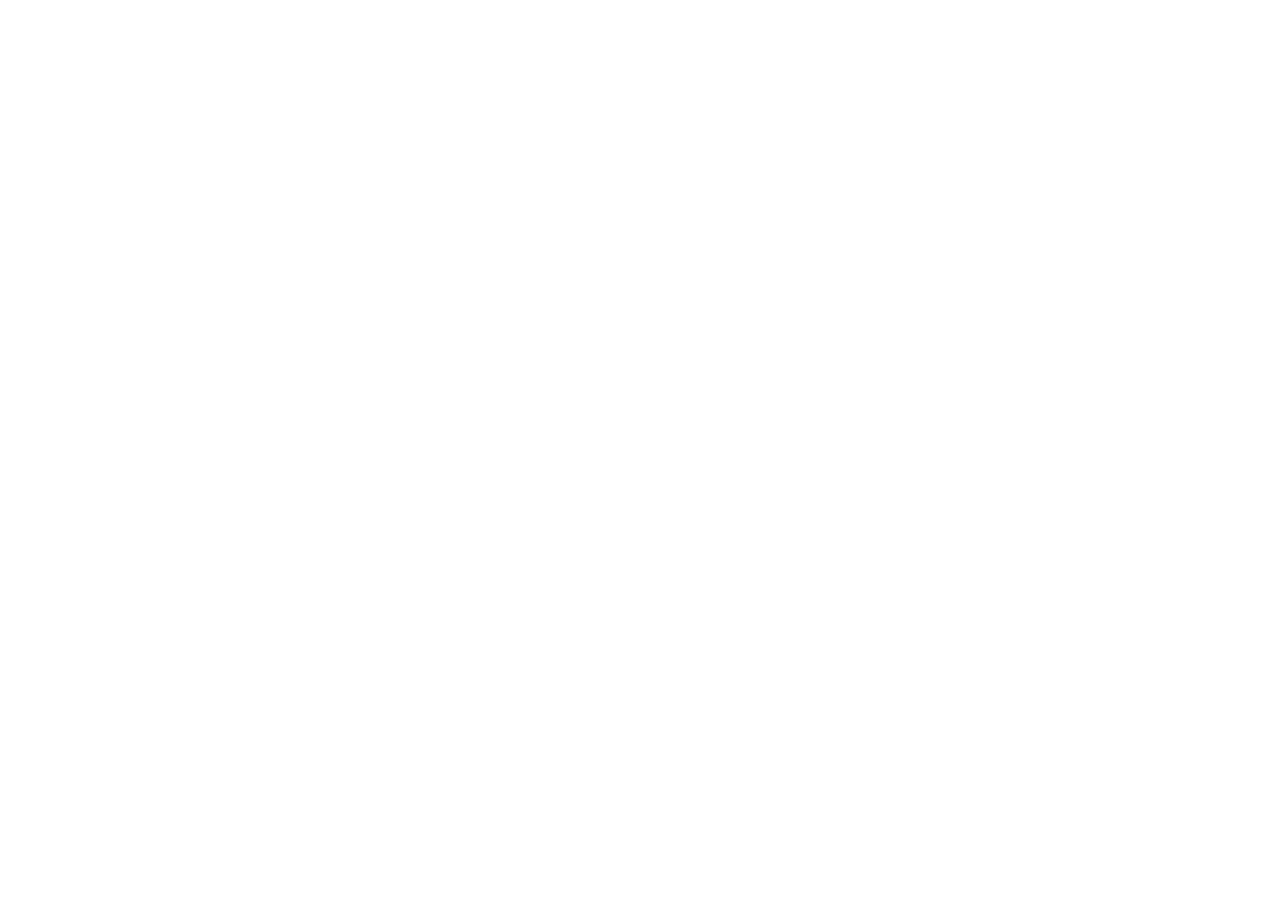
==== Index.html @ c72b049f "Timer" ====
<!DOCTYPE html>
<html lang="en">
  <head>
    <meta charset="UTF-8" />
    <meta http-equiv="X-UA-Compatible" content="IE=edge" />
    <meta name="viewport" content="width=device-width, initial-scale=1.0" />
    <script src="p5.min.js"></script>
    <script src="game.js"></script>
    <title>Document</title>
  </head>
  <body></body>
</html>
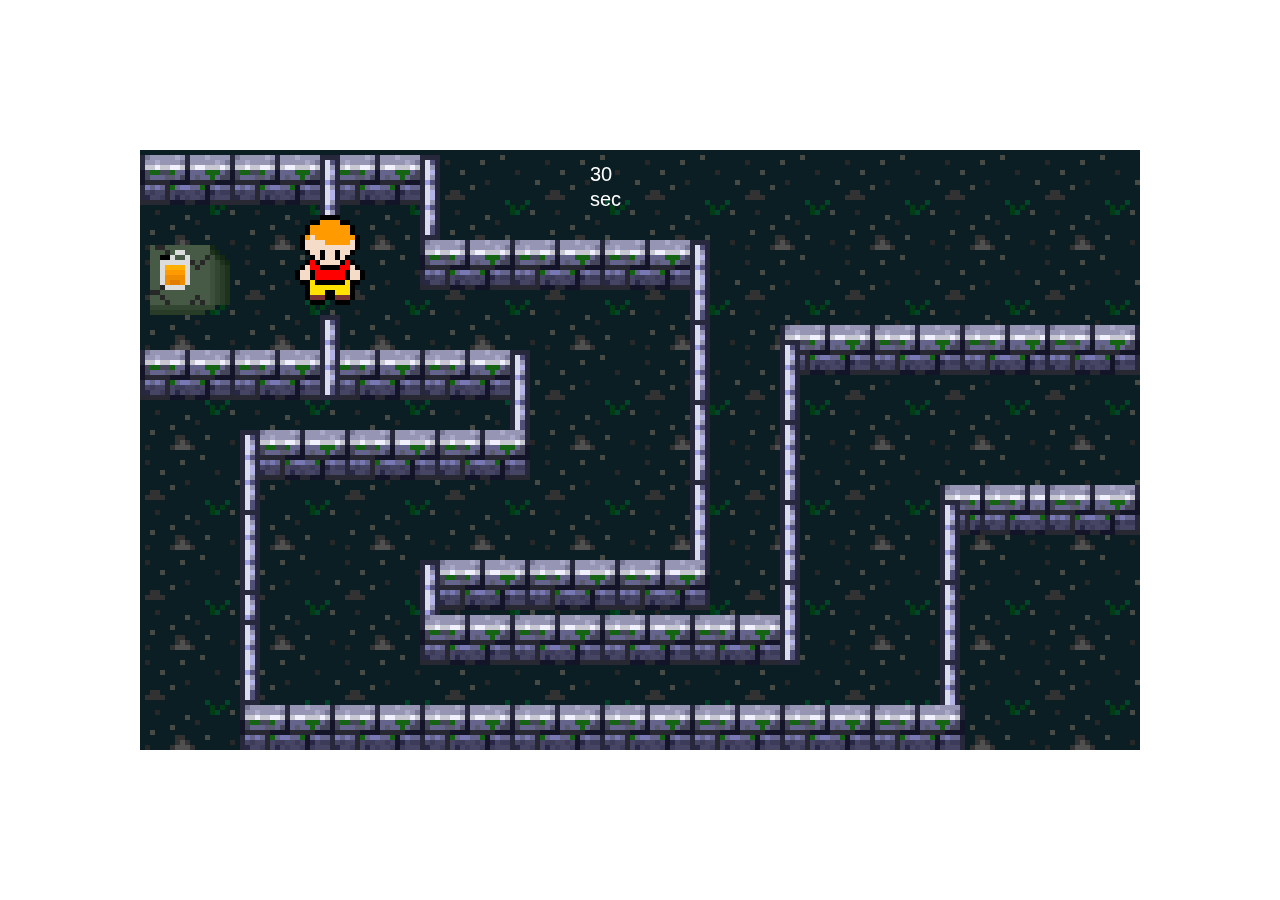
==== commit 60e7fe24: "Making game work again..." ====
--- a/Index.html
+++ b/Index.html
@@ -4,8 +4,8 @@
     <meta charset="UTF-8" />
     <meta http-equiv="X-UA-Compatible" content="IE=edge" />
     <meta name="viewport" content="width=device-width, initial-scale=1.0" />
-    <script src="p5.min.js"></script>
-    <script src="game.js"></script>
+    <script src="/designs/p5.min.js"></script>
+    <script src="/designs/game.js"></script>
     <title>Document</title>
   </head>
   <body></body>
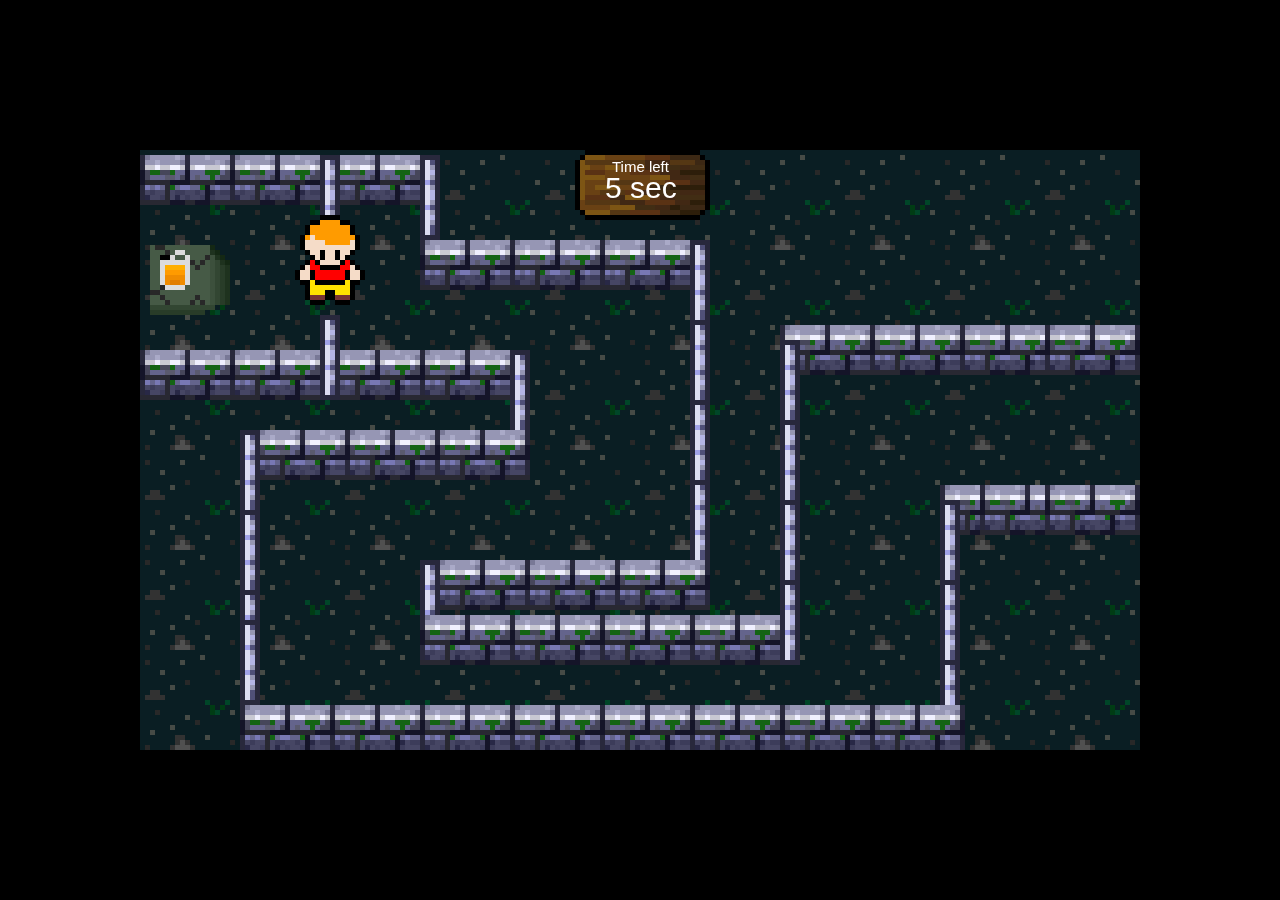
==== commit 55361358: "added css file and background for html-document" ====
--- a/Index.html
+++ b/Index.html
@@ -6,6 +6,7 @@
     <meta name="viewport" content="width=device-width, initial-scale=1.0" />
     <script src="/designs/p5.min.js"></script>
     <script src="/designs/game.js"></script>
+    <link rel="stylesheet" href="main.css" />
     <title>Document</title>
   </head>
   <body></body>
--- a/main.css
+++ b/main.css
@@ -0,0 +1,3 @@
+body {
+  background-color: black;
+}
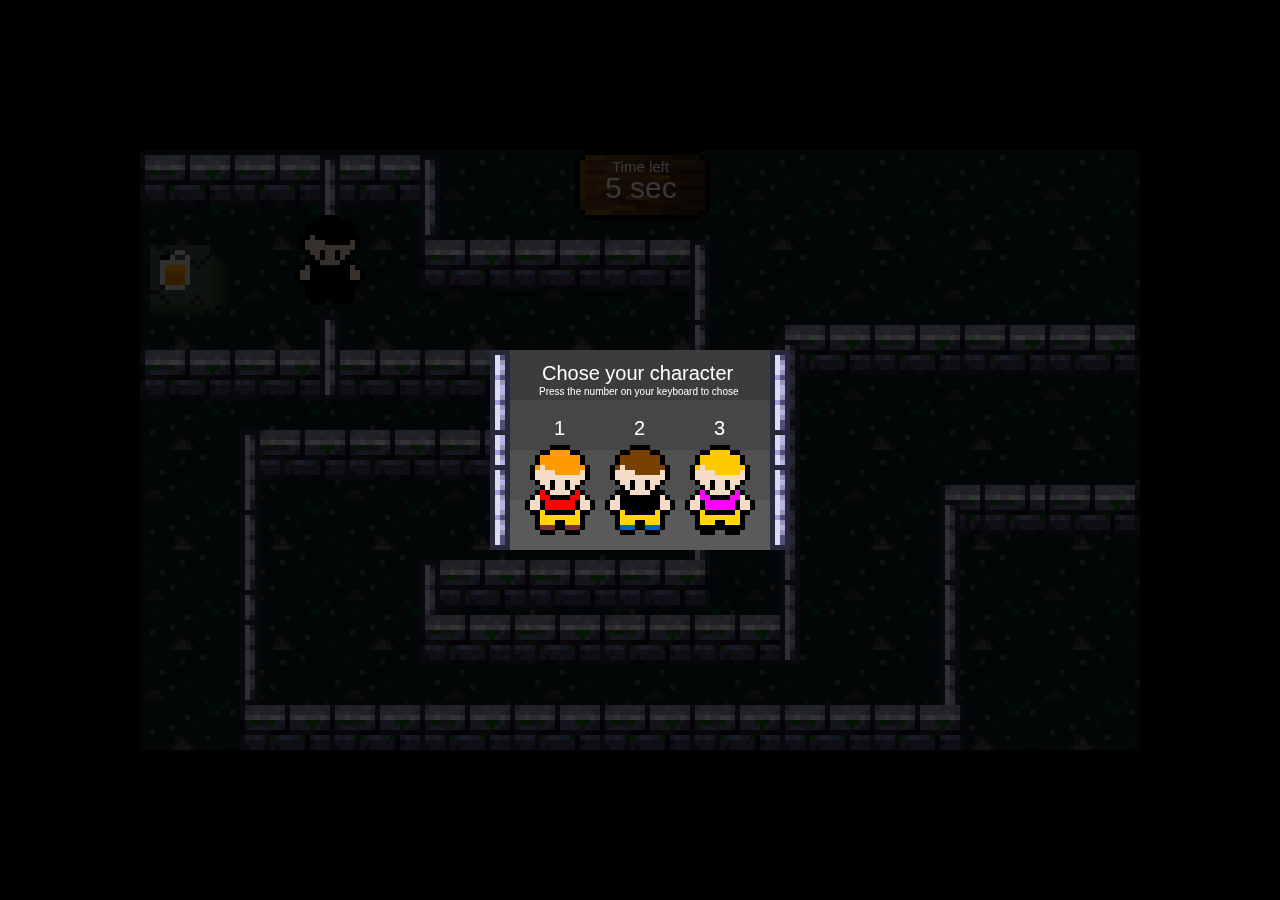
==== commit 468a3c9f: "Added title to html document" ====
--- a/Index.html
+++ b/Index.html
@@ -7,7 +7,7 @@
     <script src="/designs/p5.min.js"></script>
     <script src="/designs/game.js"></script>
     <link rel="stylesheet" href="main.css" />
-    <title>Document</title>
+    <title>Chazin' Mazin' 2</title>
   </head>
   <body></body>
 </html>
